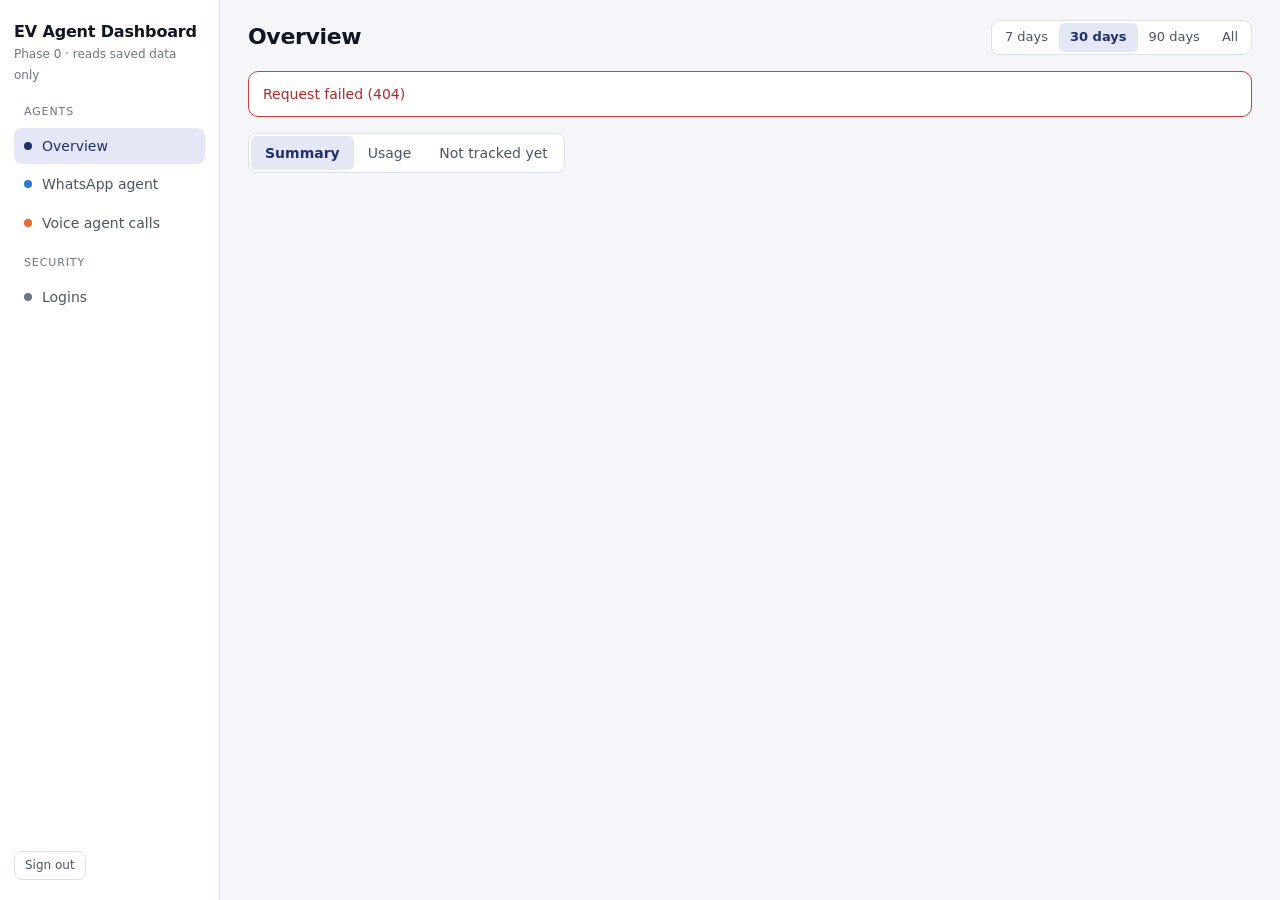
==== static/index.html @ b9511694 "Add busy hours and bottlenecks, calls per day, and tabs in call details - Voice agent calls: new Bus" ====
<!doctype html>
<html lang="en">
<head>
<meta charset="utf-8">
<meta name="viewport" content="width=device-width, initial-scale=1">
<title>EV Agent Dashboard</title>
<link rel="stylesheet" href="/static/app.css">
</head>
<body>
<div class="app">
  <aside class="rail">
    <div class="brand"><b>EV Agent Dashboard</b><span>Phase 0 · reads saved data only</span></div>
    <nav class="nav" aria-label="Pages">
      <div class="nav-label">Agents</div>
      <button data-page="overview" aria-current="page"><span class="dot" style="background:var(--accent)"></span>Overview</button>
      <button data-page="whatsapp"><span class="dot" style="background:var(--s1)"></span>WhatsApp agent</button>
      <button data-page="calls"><span class="dot" style="background:var(--s2)"></span>Voice agent calls</button>
      <div class="nav-label" style="margin-top:12px">Security</div>
      <button data-page="logins" data-admin><span class="dot" style="background:var(--ink-3)"></span>Logins</button>
    </nav>
    <div class="rail-foot">
      <span id="whoami"></span>
      <form method="post" action="/logout"><button type="submit">Sign out</button></form>
    </div>
  </aside>

  <main>
    <div class="topbar">
      <div><h1 id="pageTitle">Overview</h1><div class="sub" id="pageSub"></div></div>
      <div class="spacer"></div>
      <div class="seg" role="group" aria-label="Date range" id="range">
        <button data-range="7" aria-pressed="false">7 days</button>
        <button data-range="30" aria-pressed="true">30 days</button>
        <button data-range="90" aria-pressed="false">90 days</button>
        <button data-range="all" aria-pressed="false">All</button>
      </div>
    </div>
    <div id="error" class="error-box" hidden></div>

    <!-- OVERVIEW -->
    <section data-view="overview">
      <div class="seg subtabs" role="tablist" aria-label="Overview sections">
        <button role="tab" data-tab="summary" aria-selected="true">Summary</button>
        <button role="tab" data-tab="usage" aria-selected="false">Usage</button>
        <button role="tab" data-tab="later" aria-selected="false">Not tracked yet</button>
      </div>
      <div class="panel" data-panel="summary">
        <div class="health" id="ovHealth"></div>
        <div class="kpis" id="ovKpis"></div>
      </div>
      <div class="panel" data-panel="usage" hidden>
        <div class="grid">
          <div class="card c6"><h2>WhatsApp questions per day</h2><div class="hint">All users, UAE time</div><div class="chart" id="ovWaDay"></div></div>
          <div class="card c6"><h2>WhatsApp cost per day</h2><div class="hint">Claude API cost in AED</div><div class="chart" id="ovWaCost"></div></div>
          <div class="card c12"><h2>Voice agent calls per day</h2><div class="hint">UAE time · click a day to see it hour by hour</div><div class="chart" id="ovVcDay"></div></div>
          <div class="card c12"><h2>When the WhatsApp agent is used</h2>
            <div class="hint" id="heatHint"></div>
            <div class="heat" id="heat"></div>
            <div class="ramp"><span>Fewer</span><span id="rampSw"></span><span>More</span></div>
          </div>
        </div>
      </div>
      <div class="panel" data-panel="later" hidden>
        <div class="card">
          <h2>Not tracked yet</h2>
          <div class="hint">The agents don't save these today. Phase 1 and 2 add them.</div>
          <ul class="later">
            <li>WhatsApp: answer type and "confident" (computed, then dropped)</li>
            <li>WhatsApp: tokens, which tools ran, tool errors</li>
            <li>WhatsApp: user department, conversation link, feedback</li>
          </ul>
        </div>
      </div>
    </section>

    <!-- WHATSAPP -->
    <section data-view="whatsapp" hidden>
      <div class="seg subtabs" role="tablist" aria-label="WhatsApp sections">
        <button role="tab" data-tab="summary" aria-selected="true">Summary</button>
        <button role="tab" data-tab="people" aria-selected="false">People &amp; models</button>
        <button role="tab" data-tab="questions" aria-selected="false">Questions</button>
      </div>
      <div class="panel" data-panel="summary">
        <div class="kpis" id="waKpis"></div>
        <div class="grid">
          <div class="card c8"><h2>Questions per day</h2><div class="hint">UAE time</div><div class="chart" id="waDay"></div></div>
          <div class="card c4">
            <h2>How questions ended</h2>
            <div class="hint">Worked out from the saved answer until Phase 1 saves the real answer type</div>
            <div class="bars" id="waOutcomes"></div>
          </div>
        </div>
      </div>
      <div class="panel" data-panel="people" hidden>
        <div class="grid">
          <div class="card c6"><h2>Who uses it most</h2><div class="hint">Top 10 by number of questions</div>
            <div class="tbl-wrap"><table><thead><tr><th>Person</th><th>Role</th><th class="r">Questions</th><th class="r">Answered</th><th class="r">Cost (AED)</th></tr></thead><tbody id="waUsers"></tbody></table></div>
          </div>
          <div class="card c6"><h2>Models</h2><div class="hint">Which model answered, cost and typical time</div>
            <div class="tbl-wrap"><table><thead><tr><th>Model</th><th class="r">Questions</th><th class="r">Cost (AED)</th><th class="r">Typical time</th></tr></thead><tbody id="waModels"></tbody></table></div>
            <h2>Most cited sources</h2><div class="bars" id="waModules"></div>
          </div>
        </div>
      </div>
      <div class="panel" data-panel="questions" hidden>
        <div class="card">
          <div class="card-head"><h2>Questions</h2>
            <div style="display:flex;gap:8px;flex-wrap:wrap;align-items:center">
              <input type="search" id="waSearch" placeholder="Search question, answer or name" aria-label="Search questions">
            </div>
          </div>
          <div class="chips" id="waFilters"></div>
          <div class="tbl-wrap"><table><thead><tr><th>Time</th><th>Who</th><th>Question</th><th>Result</th><th>Signals</th><th class="r">Time</th><th class="r">Cost (AED)</th></tr></thead><tbody id="waRows"></tbody></table></div>
          <div class="pager" id="waPager"></div>
        </div>
      </div>
    </section>

    <!-- VOICE CALLS (ev-voice-agent) -->
    <section data-view="calls" hidden>
      <div class="seg subtabs" role="tablist" aria-label="Voice call sections">
        <button role="tab" data-tab="summary" aria-selected="true">Summary</button>
        <button role="tab" data-tab="busy" aria-selected="false">Busy hours</button>
        <button role="tab" data-tab="speed" aria-selected="false">Speed</button>
        <button role="tab" data-tab="quality" aria-selected="false">Quality</button>
        <button role="tab" data-tab="list" aria-selected="false">Calls</button>
      </div>
      <div class="panel" data-panel="summary">
        <div class="kpis" id="vcKpis"></div>
        <div class="grid">
          <div class="card c4"><h2>Phone line</h2><div class="hint">What happened when the agent dialled</div><div class="bars wide" id="vcLine"></div></div>
          <div class="card c4"><h2>How calls were classified</h2><div class="hint">From the post-call check of the transcript</div><div class="bars wide" id="vcClass"></div></div>
          <div class="card c4"><h2>How calls ended</h2><div class="bars wide" id="vcEnded"></div></div>
        </div>
      </div>
      <div class="panel" data-panel="busy" hidden>
        <div class="card">
          <div class="card-head"><div><h2>Busy hours and bottlenecks</h2><div class="hint" id="hrSub"></div></div>
            <select id="hrDay" aria-label="Day"></select></div>
          <div id="hrBottleneck"></div>
        </div>
        <div class="grid">
          <div class="card c6"><h2>Calls per hour</h2><div class="hint">When calls started · hover an hour for everything about it</div><div class="chart" id="hrCalls"></div></div>
          <div class="card c6"><h2>Calls at the same time</h2><div class="hint">The most calls running together in each hour</div><div class="chart" id="hrAtOnce"></div></div>
          <div class="card c12"><h2>Where the caller's wait goes, per hour</h2><div class="hint">Typical seconds for each step of a turn. The tallest colour is the bottleneck.</div><div class="chart" id="hrStages"></div></div>
          <div class="card c6"><h2>Tokens per hour</h2><div class="hint">LLM tokens in + out during the calls</div><div class="chart" id="hrTokens"></div></div>
          <div class="card c6"><h2>Typical call length per hour</h2><div class="hint">Seconds</div><div class="chart" id="hrLength"></div></div>
          <div class="card c12"><h2>Rush hours</h2>
            <div class="hint" id="vcHeatHint"></div>
            <div class="heat" id="vcHeat"></div>
            <div class="ramp"><span>Fewer</span><span id="vcRampSw"></span><span>More</span></div>
          </div>
        </div>
      </div>
      <div class="panel" data-panel="speed" hidden>
        <div class="card"><h2>Waiting for the agent to answer</h2><div class="hint">Every turn: from the caller going quiet to the agent's first audio, and each stage of it</div>
          <div class="tbl-wrap"><table><thead><tr><th>Stage</th><th class="r">Shortest</th><th class="r">Typical</th><th class="r">Slowest 5%</th><th class="r">Longest</th><th class="r">Turns</th></tr></thead><tbody id="vcStages"></tbody></table></div>
        </div>
        <div class="grid">
          <div class="card c4"><h2>What slows slow turns</h2><div class="hint" id="vcSlowHint"></div><div class="bars wide" id="vcSlow"></div></div>
          <div class="card c8"><h2>Per model</h2><div class="hint">Answered calls only</div>
            <div class="tbl-wrap"><table><thead><tr><th>LLM</th><th>Server</th><th class="r">Calls</th><th class="r">First token (typical)</th><th class="r">Caller waits (typical)</th><th class="r">Tokens / call</th><th class="r">Qualified</th><th class="r">With errors</th></tr></thead><tbody id="vcModels"></tbody></table></div>
          </div>
        </div>
      </div>
      <div class="panel" data-panel="quality" hidden>
        <div class="grid">
          <div class="card c4"><h2>Errors</h2><div class="hint">Which stage failed. A call can have more than one.</div><div class="bars wide" id="vcErrors"></div></div>
          <div class="card c4"><h2>Post-call check</h2><div class="hint">After each call the LLM reads the transcript and fills in the CRM</div><div id="vcPost"></div></div>
          <div class="card c4"><h2>Speech accuracy</h2><div class="hint">Latest run of <span class="num">python -m evals.run_speech</span> in the voice agent</div><div id="vcSpeech"></div></div>
        </div>
      </div>
      <div class="panel" data-panel="list" hidden>
        <div class="card"><h2>Calls</h2><div class="hint">Click a call to see the client, the result, what changed in the CRM and the conversation</div>
          <div class="tbl-wrap"><table><thead><tr><th>Time</th><th>Lead</th><th>Phone line</th><th>Result</th><th>Ended</th><th class="r">Length</th><th class="r">First token</th><th class="r">Tokens</th><th>Errors</th><th>Recording</th><th>Person</th></tr></thead><tbody id="vcRows"></tbody></table></div>
        </div>
      </div>
    </section>

    <!-- LOGINS -->
    <section data-view="logins" hidden>
      <div class="seg subtabs" role="tablist" aria-label="Login sections">
        <button role="tab" data-tab="summary" aria-selected="true">Summary</button>
        <button role="tab" data-tab="attempts" aria-selected="false">Recent attempts</button>
      </div>
      <div class="panel" data-panel="summary">
        <div class="kpis" id="lgKpis"></div>
        <div class="grid">
          <div class="card c6"><h2>Failed logins per day</h2><div class="hint">WhatsApp agent login page</div><div class="chart" id="lgFails"></div></div>
          <div class="card c6"><h2>Most failed attempts</h2><div class="hint">By identity and by IP address</div><div class="bars" id="lgIds"></div><div class="bars" id="lgIps"></div></div>
        </div>
      </div>
      <div class="panel" data-panel="attempts" hidden>
        <div class="card"><h2>Recent attempts</h2>
          <div class="tbl-wrap"><table><thead><tr><th>Time</th><th>Who</th><th>Result</th><th>Reason</th><th>IP</th></tr></thead><tbody id="lgRows"></tbody></table></div>
        </div>
      </div>
    </section>
  </main>
</div>

<div class="scrim" id="scrim" hidden></div>
<aside class="drawer" id="drawer" hidden role="dialog" aria-modal="true" aria-labelledby="dTitle">
  <div class="d-head">
    <div style="min-width:0"><h3 id="dTitle"></h3><div class="meta" id="dMeta"></div></div>
    <button class="x" id="dClose" type="button">Close</button>
  </div>
  <div class="d-body" id="dBody"></div>
</aside>
<div class="tip" id="tip" hidden></div>
<script src="/static/app.js"></script>
</body>
</html>
---- static/app.css ----
/* Layout: control-room UI — slim left rail of pages, summary tiles first, detail cards below, a side drawer for one question or call. */
:root {
  --bg: #f4f6f9;
  --surface: #ffffff;
  --surface-2: #edf0f5;
  --ink: #101722;
  --ink-2: #4a5566;
  --ink-3: #6b7687;
  --line: #dde2ea;
  --accent: #23306b;
  --accent-soft: #e3e7f6;
  --s1: #2a78d6;   /* WhatsApp agent */
  --s2: #eb6834;   /* Voice agent */
  --h0: #edf0f5; --h1: #cde2fb; --h2: #9ec5f4; --h3: #6da7ec; --h4: #3987e5; --h5: #256abf; --h6: #184f95;
  --good: #0ca30c; --warn: #fab219; --serious: #ec835a; --crit: #d03b3b;
  --good-ink: #08700a; --warn-ink: #8a5a00; --crit-ink: #b02a2a;
  --body: "IBM Plex Sans", "Segoe UI", system-ui, -apple-system, sans-serif;
  --mono: ui-monospace, "Cascadia Mono", "SFMono-Regular", Menlo, Consolas, monospace;
  --radius: 10px;
  color-scheme: light;
}
@media (prefers-color-scheme: dark) {
  :root {
    --bg: #0f1116; --surface: #181b21; --surface-2: #22262e; --ink: #edf0f4; --ink-2: #b6bdc9; --ink-3: #8f98a8; --line: #2c3139;
    --accent: #aab7ff; --accent-soft: #252b47;
    --s1: #3987e5; --s2: #d95926;
    --h0: #22262e; --h1: #104281; --h2: #184f95; --h3: #256abf; --h4: #3987e5; --h5: #6da7ec; --h6: #9ec5f4;
    --good-ink: #5fd35f; --warn-ink: #fab219; --crit-ink: #f07a7a;
    color-scheme: dark;
  }
}
* { box-sizing: border-box; }
html, body { margin: 0; }
body { background: var(--bg); color: var(--ink); font-family: var(--body); font-size: 14px; line-height: 1.45; }
button, input, select { font: inherit; color: inherit; }
:focus-visible { outline: 2px solid var(--accent); outline-offset: 2px; border-radius: 4px; }
[hidden] { display: none !important; }
.num { font-family: var(--mono); font-variant-numeric: tabular-nums; }
.muted { color: var(--ink-3); }

.app { display: grid; grid-template-columns: 220px minmax(0, 1fr); min-height: 100vh; }
.rail { background: var(--surface); border-right: 1px solid var(--line); padding: 20px 14px; display: flex; flex-direction: column; gap: 20px; position: sticky; top: 0; height: 100vh; }
.brand b { display: block; font-weight: 600; font-size: 16px; letter-spacing: -0.01em; }
.brand span { color: var(--ink-3); font-size: 12px; }
.nav { display: flex; flex-direction: column; gap: 2px; }
.nav-label { font-size: 11px; text-transform: uppercase; letter-spacing: 0.08em; color: var(--ink-3); padding: 0 10px 6px; }
.nav button { all: unset; cursor: pointer; display: flex; align-items: center; gap: 10px; padding: 8px 10px; border-radius: 8px; color: var(--ink-2); font-weight: 500; }
.nav button:hover { background: var(--surface-2); color: var(--ink); }
.nav button[aria-current="page"] { background: var(--accent-soft); color: var(--accent); }
.nav button:focus-visible { outline: 2px solid var(--accent); }
.dot { width: 8px; height: 8px; border-radius: 50%; flex: none; display: inline-block; }
.rail-foot { margin-top: auto; font-size: 12px; color: var(--ink-3); display: flex; flex-direction: column; gap: 8px; }
.rail-foot form button { border: 1px solid var(--line); background: var(--surface); border-radius: 8px; padding: 5px 10px; cursor: pointer; color: var(--ink-2); }

main { min-width: 0; padding: 20px 28px 48px; display: flex; flex-direction: column; gap: 16px; }
.topbar { display: flex; flex-wrap: wrap; align-items: center; gap: 12px 16px; }
.topbar h1 { font-weight: 600; font-size: 22px; letter-spacing: -0.015em; margin: 0; }
.topbar .sub { color: var(--ink-3); font-size: 13px; }
.spacer { flex: 1; }
.seg { display: inline-flex; background: var(--surface); border: 1px solid var(--line); border-radius: 8px; padding: 2px; flex-wrap: wrap; }
.seg button { border: 0; background: none; padding: 5px 11px; border-radius: 6px; cursor: pointer; color: var(--ink-2); font-size: 13px; }
.seg button[aria-pressed="true"] { background: var(--accent-soft); color: var(--accent); font-weight: 600; }
/* sub-tabs inside a page */
.subtabs { margin-bottom: 14px; }
.subtabs button { padding: 7px 14px; font-size: 14px; }
.subtabs button[aria-selected="true"] { background: var(--accent-soft); color: var(--accent); font-weight: 600; }
.subtabs button:focus-visible { outline: 2px solid var(--accent); outline-offset: 1px; }
.panel { display: flex; flex-direction: column; gap: 14px; }
/* tabs inside a call's detail panel stay visible while it scrolls */
.dtabs { margin-bottom: 0; position: sticky; top: -16px; z-index: 1; align-self: flex-start; box-shadow: 0 0 0 6px var(--surface); }
select { border: 1px solid var(--line); background: var(--surface); border-radius: 8px; padding: 6px 10px; max-width: 100%; }
input[type="search"] { border: 1px solid var(--line); background: var(--surface); border-radius: 8px; padding: 6px 10px; min-width: 0; width: 220px; max-width: 100%; }

.health { display: grid; grid-template-columns: repeat(auto-fit, minmax(240px, 1fr)); gap: 10px; }
.hcell { background: var(--surface); border: 1px solid var(--line); border-radius: var(--radius); padding: 10px 14px; display: flex; gap: 10px; align-items: flex-start; min-width: 0; }
.hcell .dot { margin-top: 6px; }
.hcell b { display: block; font-weight: 600; }
.hcell span { color: var(--ink-3); font-size: 12px; overflow-wrap: anywhere; }

.kpis { display: grid; grid-template-columns: repeat(auto-fit, minmax(170px, 1fr)); gap: 10px; }
.kpi { background: var(--surface); border: 1px solid var(--line); border-radius: var(--radius); padding: 12px 14px; display: flex; flex-direction: column; gap: 4px; min-width: 0; }
.kpi .lab { font-size: 12px; color: var(--ink-3); }
.kpi .val { font-size: 24px; font-weight: 600; letter-spacing: -0.02em; font-variant-numeric: tabular-nums; }
.kpi .val small { font-size: 12px; font-weight: 500; color: var(--ink-3); letter-spacing: 0; }
.kpi .val-sm { font-size: 18px; font-family: var(--mono); overflow-wrap: anywhere; }
.kpi .delta { font-size: 12px; color: var(--ink-2); }

.grid { display: grid; grid-template-columns: repeat(12, minmax(0, 1fr)); gap: 14px; }
.card { background: var(--surface); border: 1px solid var(--line); border-radius: var(--radius); padding: 16px; display: flex; flex-direction: column; gap: 12px; min-width: 0; }
.c12 { grid-column: span 12; } .c8 { grid-column: span 8; } .c7 { grid-column: span 7; } .c6 { grid-column: span 6; } .c5 { grid-column: span 5; } .c4 { grid-column: span 4; }
.card h2 { font-size: 15px; font-weight: 600; margin: 0; letter-spacing: -0.01em; }
.card .hint { color: var(--ink-3); font-size: 12px; margin-top: -8px; }
.card-head { display: flex; flex-wrap: wrap; gap: 8px 12px; align-items: center; justify-content: space-between; }
.empty { color: var(--ink-3); font-size: 13px; padding: 18px 0; text-align: center; }
.note { font-size: 12px; color: var(--ink-2); background: var(--surface-2); border-radius: 8px; padding: 10px 12px; }
.note b { color: var(--ink); }
.later { display: flex; flex-direction: column; gap: 6px; font-size: 13px; color: var(--ink-2); margin: 0; padding-left: 18px; }

.chart svg { display: block; width: 100%; overflow: visible; }
.chart text { fill: var(--ink-3); font-family: var(--mono); font-size: 11px; }
.gridline { stroke: var(--line); stroke-width: 1; }

.heat { display: grid; grid-template-columns: 34px repeat(24, minmax(0, 1fr)); gap: 2px; font-size: 10px; color: var(--ink-3); font-family: var(--mono); }
.heat .cell { aspect-ratio: 1; border-radius: 3px; }
.heat .cell:hover { outline: 2px solid var(--ink); outline-offset: -1px; }
.heat .rl { display: flex; align-items: center; }
.heat .cl { text-align: center; }
.ramp { display: flex; align-items: center; gap: 6px; font-size: 11px; color: var(--ink-3); }
.legend { display: flex; flex-wrap: wrap; gap: 6px 14px; margin-top: 8px; font-size: 12px; color: var(--ink-2); }
.legend .sw { width: 10px; height: 10px; border-radius: 2px; display: inline-block; margin-right: 6px; vertical-align: -1px; }
.ramp span.sw { width: 18px; height: 10px; border-radius: 2px; display: inline-block; }

.bars { display: flex; flex-direction: column; gap: 9px; }
.bar-row { display: grid; grid-template-columns: minmax(0, 170px) minmax(0, 1fr) 72px; gap: 10px; align-items: center; font-size: 13px; }
.bar-row .name { color: var(--ink-2); overflow: hidden; text-overflow: ellipsis; white-space: nowrap; }
.bars.wide .bar-row { grid-template-columns: minmax(0, 1.3fr) minmax(0, 1fr) 48px; }
.list { display: flex; flex-direction: column; }
.li { display: grid; grid-template-columns: minmax(0, 1fr) auto; gap: 10px; align-items: start; padding: 9px 0; border-bottom: 1px solid var(--line); font-size: 13px; }
.li:last-child { border-bottom: 0; }
.li small { display: block; color: var(--ink-3); font-size: 12px; margin-top: 2px; }
.bar-track { height: 12px; background: var(--surface-2); border-radius: 4px; overflow: hidden; }
.bar-fill { height: 100%; border-radius: 0 4px 4px 0; min-width: 2px; }
.bar-row .v { text-align: right; font-family: var(--mono); font-variant-numeric: tabular-nums; font-size: 12px; }

.tbl-wrap { overflow-x: auto; margin: 0 -16px; padding: 0 16px; }
table { width: 100%; border-collapse: collapse; font-size: 13px; }
th { text-align: left; font-weight: 500; color: var(--ink-3); font-size: 12px; padding: 6px 8px; border-bottom: 1px solid var(--line); white-space: nowrap; }
td { padding: 9px 8px; border-bottom: 1px solid var(--line); vertical-align: top; }
tr:last-child td { border-bottom: 0; }
td.r, th.r { text-align: right; }
td.num, td.r { white-space: nowrap; }
tr.click { cursor: pointer; }
tr.click:hover td, tr.click:focus-visible td { background: var(--surface-2); }
.q { min-width: 220px; max-width: 420px; overflow-wrap: anywhere; }

.pill { display: inline-flex; align-items: center; gap: 5px; font-size: 12px; padding: 1px 8px; border-radius: 10px; border: 1px solid var(--line); white-space: nowrap; color: var(--ink-2); background: var(--surface); }
.pill::before { content: ""; width: 6px; height: 6px; border-radius: 50%; background: var(--ink-3); }
.pill.good::before { background: var(--good); } .pill.warn::before { background: var(--warn); } .pill.crit::before { background: var(--crit); } .pill.serious::before { background: var(--serious); }
.tags { display: flex; flex-wrap: wrap; gap: 4px; }

.chips { display: flex; flex-wrap: wrap; gap: 6px; }
.chips button { border: 1px solid var(--line); background: var(--surface); border-radius: 16px; padding: 4px 11px; font-size: 12px; cursor: pointer; color: var(--ink-2); }
.chips button[aria-pressed="true"] { background: var(--accent); border-color: var(--accent); color: var(--surface); }
.pager { display: flex; gap: 8px; align-items: center; justify-content: flex-end; font-size: 12px; color: var(--ink-3); }
.pager button { border: 1px solid var(--line); background: var(--surface); border-radius: 6px; padding: 3px 10px; cursor: pointer; }
.pager button:disabled { opacity: 0.4; cursor: default; }

.matrix td.cell { text-align: center; }
.matrix button { border: 0; border-radius: 6px; padding: 3px 8px; font-size: 12px; cursor: pointer; font-family: var(--mono); }
.matrix .pass { background: color-mix(in srgb, var(--good) 22%, transparent); color: var(--good-ink); }
.matrix .fail { background: color-mix(in srgb, var(--crit) 20%, transparent); color: var(--crit-ink); }
.matrix .na { background: var(--surface-2); color: var(--ink-3); }

/* drawer */
.scrim { position: fixed; inset: 0; background: rgba(10, 14, 22, 0.35); z-index: 20; }
.drawer { position: fixed; top: 0; right: 0; bottom: 0; width: min(600px, 100%); background: var(--surface); border-left: 1px solid var(--line); z-index: 21; display: flex; flex-direction: column; }
.d-head { padding: 16px 18px; border-bottom: 1px solid var(--line); display: flex; gap: 12px; align-items: flex-start; }
.d-head h3 { margin: 0; font-size: 16px; font-weight: 600; overflow-wrap: anywhere; }
.d-head .meta { color: var(--ink-3); font-size: 12px; margin-top: 4px; display: flex; flex-wrap: wrap; gap: 6px 12px; }
.x { margin-left: auto; border: 1px solid var(--line); background: var(--surface); border-radius: 8px; padding: 4px 10px; cursor: pointer; flex: none; }
.d-body { padding: 16px 18px; overflow-y: auto; display: flex; flex-direction: column; gap: 14px; }
.d-sum { display: grid; grid-template-columns: repeat(4, minmax(0, 1fr)); gap: 8px; }
.d-sum div { background: var(--surface-2); border-radius: 8px; padding: 8px 10px; min-width: 0; }
.d-sum span { display: block; font-size: 11px; color: var(--ink-3); }
.d-sum b { font-family: var(--mono); font-weight: 500; font-variant-numeric: tabular-nums; overflow-wrap: anywhere; }
.block h4 { margin: 0 0 6px; font-size: 12px; color: var(--ink-3); font-weight: 500; text-transform: uppercase; letter-spacing: 0.06em; }
.text { white-space: pre-wrap; overflow-wrap: anywhere; background: var(--surface-2); border-radius: 8px; padding: 10px 12px; }
.text.answer { background: var(--accent-soft); }
.code { font-family: var(--mono); font-size: 12px; background: var(--surface-2); border-radius: 6px; padding: 8px 10px; overflow-x: auto; white-space: pre-wrap; overflow-wrap: anywhere; }
.tx { display: flex; flex-direction: column; gap: 6px; }
.tx .line { font-size: 13px; padding: 6px 10px; border-radius: 8px; max-width: 88%; overflow-wrap: anywhere; }
.tx .agent { background: var(--surface-2); }
.tx .lead { background: var(--accent-soft); align-self: flex-end; }
.tx .tool, .tx .notel { font-family: var(--mono); font-size: 12px; max-width: 100%; border-left: 3px solid var(--line); border-radius: 0; padding: 3px 10px; color: var(--ink-2); }
.tx .tool.bad { border-left-color: var(--crit); color: var(--crit-ink); }
.tx .notel.guard, .tx .notel.post_call_fill { border-left-color: var(--warn); }
.tx .notel.error { border-left-color: var(--crit); color: var(--crit-ink); }
.linkish { border: 0; background: none; padding: 0; color: var(--accent); text-decoration: underline; cursor: pointer; font: inherit; }
.think { font-size: 12px; color: var(--ink-2); }
.think summary { cursor: pointer; color: var(--ink-3); }
.think .code { margin-top: 4px; }
.tx small { display: block; color: var(--ink-3); font-size: 11px; font-family: var(--mono); }

.tip { position: fixed; z-index: 30; pointer-events: none; background: var(--ink); color: var(--surface); font-size: 12px; padding: 7px 9px; border-radius: 6px; max-width: 260px; line-height: 1.35; }
.tip .row { display: flex; gap: 10px; justify-content: space-between; font-family: var(--mono); }
.error-box { border: 1px solid var(--crit); color: var(--crit-ink); background: var(--surface); border-radius: var(--radius); padding: 12px 14px; }

@media (max-width: 1100px) {
  .c8, .c7, .c6, .c5, .c4 { grid-column: span 12; }
}
@media (max-width: 760px) {
  .app { grid-template-columns: minmax(0, 1fr); }
  .rail { position: static; height: auto; gap: 10px; border-right: 0; border-bottom: 1px solid var(--line); padding: 12px 16px; }
  .nav { flex-direction: row; overflow-x: auto; gap: 4px; }
  .nav-label { display: none; }
  .nav button { white-space: nowrap; }
  .rail-foot { flex-direction: row; align-items: center; justify-content: space-between; }
  main { padding: 16px 16px 40px; }
  .bar-row { grid-template-columns: minmax(0, 110px) minmax(0, 1fr) 60px; }
  .d-sum { grid-template-columns: repeat(2, minmax(0, 1fr)); }
  .heat { grid-template-columns: 26px repeat(24, minmax(0, 1fr)); gap: 1px; font-size: 8px; }
}
@media (prefers-reduced-motion: no-preference) {
  .drawer { animation: slide 0.18s ease-out; }
  @keyframes slide { from { transform: translateX(24px); opacity: 0.6; } to { transform: none; opacity: 1; } }
}
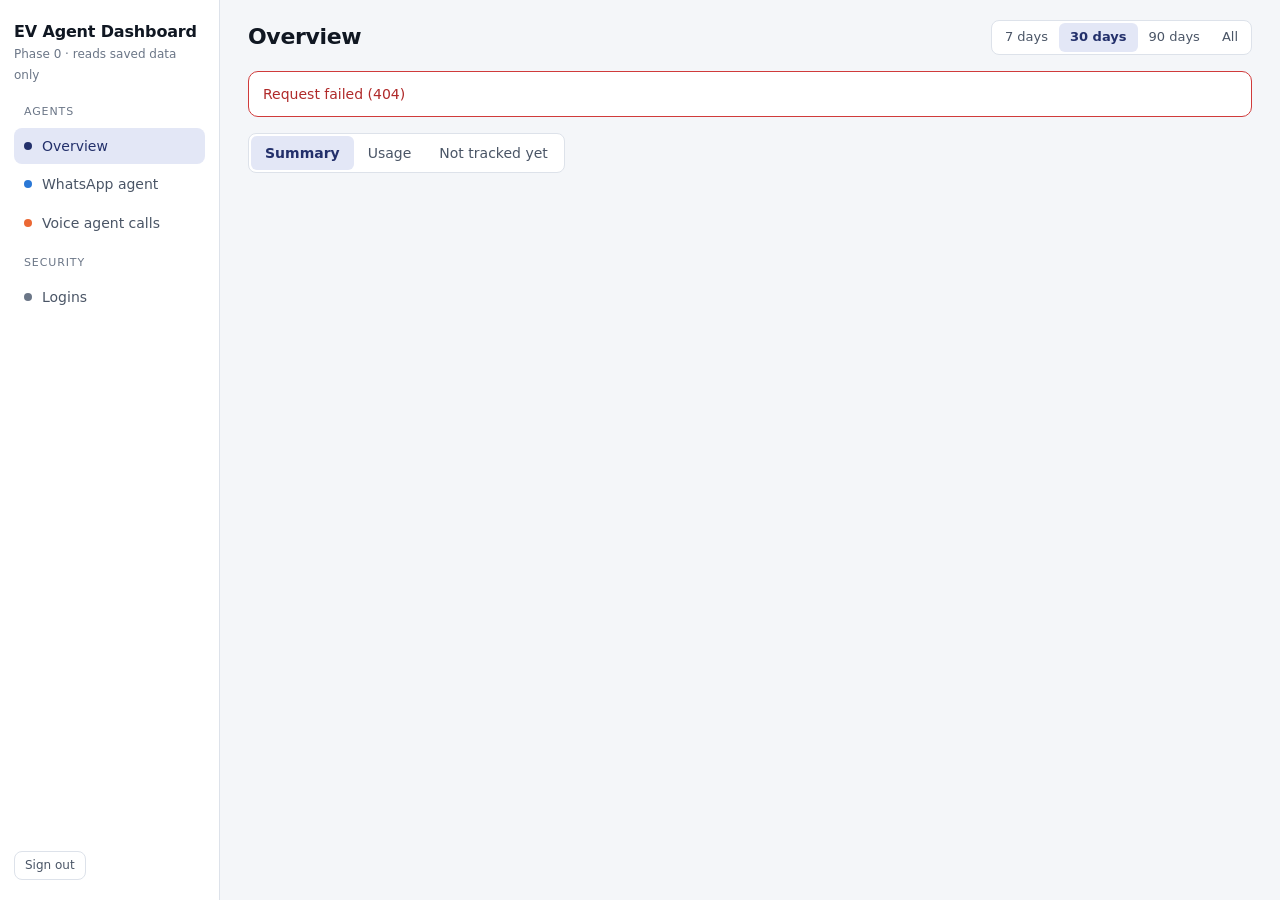
==== commit d004cdc4: "Make the dashboard admin-only: remove the viewer role, and fix a syntax error in app.js Co-Authored-" ====
--- a/static/index.html
+++ b/static/index.html
@@ -16,7 +16,7 @@
       <button data-page="whatsapp"><span class="dot" style="background:var(--s1)"></span>WhatsApp agent</button>
       <button data-page="calls"><span class="dot" style="background:var(--s2)"></span>Voice agent calls</button>
       <div class="nav-label" style="margin-top:12px">Security</div>
-      <button data-page="logins" data-admin><span class="dot" style="background:var(--ink-3)"></span>Logins</button>
+      <button data-page="logins"><span class="dot" style="background:var(--ink-3)"></span>Logins</button>
     </nav>
     <div class="rail-foot">
       <span id="whoami"></span>
@@ -36,6 +36,7 @@
       </div>
     </div>
     <div id="error" class="error-box" hidden></div>
+    <div id="alertBar" class="alert-bar" hidden></div>
 
     <!-- OVERVIEW -->
     <section data-view="overview">
@@ -79,6 +80,9 @@
         <button role="tab" data-tab="summary" aria-selected="true">Summary</button>
         <button role="tab" data-tab="people" aria-selected="false">People &amp; models</button>
         <button role="tab" data-tab="questions" aria-selected="false">Questions</button>
+        <button role="tab" data-tab="errors" aria-selected="false">Errors <span class="badge" id="waErrBadge" hidden></span></button>
+        <button role="tab" data-tab="feedback" aria-selected="false">Feedback</button>
+        <button role="tab" data-tab="alerts" aria-selected="false">Alerts <span class="badge" id="waAlBadge" hidden></span></button>
       </div>
       <div class="panel" data-panel="summary">
         <div class="kpis" id="waKpis"></div>
@@ -114,23 +118,90 @@
           <div class="pager" id="waPager"></div>
         </div>
       </div>
+      <div class="panel" data-panel="errors" hidden>
+        <div class="card" id="weNote" hidden>
+          <h2>Errors are not saved yet</h2>
+          <div class="hint">The WhatsApp agent doesn't save its errors today. It will start saving them with the next agent update, and they will show here from then on.</div>
+          <ul class="later">
+            <li>Zoho or MenaMe rejected a request (wrong field or filter, token or connection trouble)</li>
+            <li>Claude API errors (rate limit, overloaded, timeout)</li>
+            <li>Answers cut off at the token limit, or given up after too many steps</li>
+            <li>Any other crash in the app</li>
+          </ul>
+        </div>
+        <div id="weBody">
+        <div class="kpis" id="weKpis"></div>
+        <div class="grid">
+          <div class="card c8"><h2>Errors per day</h2><div class="hint">UAE time</div><div class="chart" id="weDay"></div></div>
+          <div class="card c4"><h2>What went wrong</h2><div class="hint">Hover a type for what it usually means</div><div class="bars wide" id="weKinds"></div></div>
+          <div class="card c6"><h2>Where it happened</h2><div class="hint">The tool, or the part of the app</div><div class="bars wide" id="weSources"></div></div>
+          <div class="card c6"><h2>Which data system</h2><div class="hint">For "Data system said no" errors</div><div class="bars wide" id="weSystems"></div></div>
+        </div>
+        <div class="card">
+          <h2>Every error</h2><div class="hint">Newest first. Click one to see the details.</div>
+          <div class="chips" id="weFilters"></div>
+          <div class="tbl-wrap"><table><thead><tr><th>Time</th><th>Who</th><th>Type</th><th>Where</th><th>What went wrong</th></tr></thead><tbody id="weRows"></tbody></table></div>
+          <div class="pager" id="wePager"></div>
+        </div>
+        </div>
+      </div>
+      <div class="panel" data-panel="alerts" hidden>
+        <div class="card"><h2>Alerts</h2><div class="hint">Checked over the last 24 hours from the questions, errors and logins the agent saves. Red needs action now; yellow needs a look.</div><div id="waAlList"></div></div>
+      </div>
+      <div class="panel" data-panel="feedback" hidden>
+        <div class="card">
+          <h2>Feedback</h2>
+          <div class="hint">Coming soon. The WhatsApp agent doesn't collect feedback yet.</div>
+          <ul class="later">
+            <li>A 👍 / 👎 under every answer, with an optional comment</li>
+            <li>Here: how many answers people liked, the ones they didn't, and their comments</li>
+            <li>Disliked answers go to a review list, so real mistakes become test questions</li>
+          </ul>
+        </div>
+      </div>
     </section>
 
     <!-- VOICE CALLS (ev-voice-agent) -->
     <section data-view="calls" hidden>
       <div class="seg subtabs" role="tablist" aria-label="Voice call sections">
         <button role="tab" data-tab="summary" aria-selected="true">Summary</button>
+        <button role="tab" data-tab="followup" aria-selected="false">Follow-up <span class="badge" id="fuBadge" hidden></span></button>
+        <button role="tab" data-tab="clients" aria-selected="false">Clients</button>
         <button role="tab" data-tab="busy" aria-selected="false">Busy hours</button>
-        <button role="tab" data-tab="speed" aria-selected="false">Speed</button>
+        <button role="tab" data-tab="speed" aria-selected="false">Technical</button>
         <button role="tab" data-tab="quality" aria-selected="false">Quality</button>
         <button role="tab" data-tab="list" aria-selected="false">Calls</button>
+        <button role="tab" data-tab="alerts" aria-selected="false">Alerts <span class="badge" id="alBadge" hidden></span></button>
       </div>
       <div class="panel" data-panel="summary">
         <div class="kpis" id="vcKpis"></div>
         <div class="grid">
-          <div class="card c4"><h2>Phone line</h2><div class="hint">What happened when the agent dialled</div><div class="bars wide" id="vcLine"></div></div>
-          <div class="card c4"><h2>How calls were classified</h2><div class="hint">From the post-call check of the transcript</div><div class="bars wide" id="vcClass"></div></div>
-          <div class="card c4"><h2>How calls ended</h2><div class="bars wide" id="vcEnded"></div></div>
+          <div class="card c12"><h2>How calls were classified</h2><div class="hint">From the post-call check of the transcript. Green and blue are good for sales, red and orange mean stop calling. Hover a slice for its numbers.</div><div id="vcClass"></div></div>
+          <div class="card c6"><h2>Phone line</h2><div class="hint">What happened when the agent dialled</div><div class="bars wide" id="vcLine"></div></div>
+          <div class="card c6"><h2>How calls ended</h2><div class="bars wide" id="vcEnded"></div></div>
+        </div>
+      </div>
+      <div class="panel" data-panel="followup" hidden>
+        <div class="card">
+          <h2>Sales follow-up</h2>
+          <div class="hint">Who to contact, worked out from the calls. A client leaves this list when the agent calls them again. Clients marked do-not-call never show. Click a row to open the call.</div>
+          <div id="fuGroups"></div>
+        </div>
+      </div>
+      <div class="panel" data-panel="clients" hidden>
+        <div class="card">
+          <div class="card-head"><h2>Clients</h2>
+            <div style="display:flex;gap:8px;flex-wrap:wrap;align-items:center">
+              <input type="search" id="clSearch" placeholder="Search lead ID or name" aria-label="Search clients">
+              <select id="clSort" aria-label="Sort clients">
+                <option value="calls">Most calls</option><option value="last">Latest call</option><option value="today">Most calls today</option>
+              </select>
+            </div>
+          </div>
+          <div class="hint">Every client called in this period, with how many times. "Today" and "7 days" count every phone call, to check the calling limits. Click a client for all their calls.</div>
+          <div class="chips" id="clFilters"></div>
+          <div class="tbl-wrap"><table><thead><tr><th>Client</th><th>Number</th><th class="r">Calls</th><th class="r">Reached</th><th class="r">Today</th><th class="r">7 days</th><th>Last call</th><th>Last result</th><th>Callback</th><th>Flags</th></tr></thead><tbody id="clRows"></tbody></table></div>
+          <div class="pager" id="clPager"></div>
         </div>
       </div>
       <div class="panel" data-panel="busy" hidden>
@@ -140,11 +211,9 @@
           <div id="hrBottleneck"></div>
         </div>
         <div class="grid">
-          <div class="card c6"><h2>Calls per hour</h2><div class="hint">When calls started · hover an hour for everything about it</div><div class="chart" id="hrCalls"></div></div>
+          <div class="card c6"><h2>Calls per hour</h2><div class="hint">When calls started · hover an hour for details</div><div class="chart" id="hrCalls"></div></div>
           <div class="card c6"><h2>Calls at the same time</h2><div class="hint">The most calls running together in each hour</div><div class="chart" id="hrAtOnce"></div></div>
           <div class="card c12"><h2>Where the caller's wait goes, per hour</h2><div class="hint">Typical seconds for each step of a turn. The tallest colour is the bottleneck.</div><div class="chart" id="hrStages"></div></div>
-          <div class="card c6"><h2>Tokens per hour</h2><div class="hint">LLM tokens in + out during the calls</div><div class="chart" id="hrTokens"></div></div>
-          <div class="card c6"><h2>Typical call length per hour</h2><div class="hint">Seconds</div><div class="chart" id="hrLength"></div></div>
           <div class="card c12"><h2>Rush hours</h2>
             <div class="hint" id="vcHeatHint"></div>
             <div class="heat" id="vcHeat"></div>
@@ -153,8 +222,9 @@
         </div>
       </div>
       <div class="panel" data-panel="speed" hidden>
+        <div class="kpis" id="vcTechKpis"></div>
         <div class="card"><h2>Waiting for the agent to answer</h2><div class="hint">Every turn: from the caller going quiet to the agent's first audio, and each stage of it</div>
-          <div class="tbl-wrap"><table><thead><tr><th>Stage</th><th class="r">Shortest</th><th class="r">Typical</th><th class="r">Slowest 5%</th><th class="r">Longest</th><th class="r">Turns</th></tr></thead><tbody id="vcStages"></tbody></table></div>
+          <div class="tbl-wrap"><table><thead><tr><th>Stage</th><th class="r">Shortest</th><th class="r">Typical</th><th class="r" title="1 turn in 20 was slower than this. It shows the bad moments the typical number hides.">Slowest 1 in 20</th><th class="r">Longest</th><th class="r">Turns</th></tr></thead><tbody id="vcStages"></tbody></table></div>
         </div>
         <div class="grid">
           <div class="card c4"><h2>What slows slow turns</h2><div class="hint" id="vcSlowHint"></div><div class="bars wide" id="vcSlow"></div></div>
@@ -165,10 +235,16 @@
       </div>
       <div class="panel" data-panel="quality" hidden>
         <div class="grid">
-          <div class="card c4"><h2>Errors</h2><div class="hint">Which stage failed. A call can have more than one.</div><div class="bars wide" id="vcErrors"></div></div>
-          <div class="card c4"><h2>Post-call check</h2><div class="hint">After each call the LLM reads the transcript and fills in the CRM</div><div id="vcPost"></div></div>
-          <div class="card c4"><h2>Speech accuracy</h2><div class="hint">Latest run of <span class="num">python -m evals.run_speech</span> in the voice agent</div><div id="vcSpeech"></div></div>
-        </div>
+          <div class="card c6"><h2>Errors</h2><div class="hint">Which stage failed. A call can have more than one.</div><div class="bars wide" id="vcErrors"></div></div>
+          <div class="card c6"><h2>Post-call check</h2><div class="hint">After each call the LLM reads the transcript and fills in the CRM</div><div id="vcPost"></div></div>
+          <div class="card c6"><h2>Compliance</h2><div class="hint" id="cpHint"></div><div id="cpRules"></div></div>
+          <div class="card c6"><h2>Calls blocked before dialling</h2><div class="hint">Before ringing a client, the agent checks the calling rules (already called today or this week, do-not-call, AI server down). These calls were stopped and the client was not called.</div><div class="bars wide" id="cpBlocked"></div><div id="cpBlockedRows"></div></div>
+          <div class="card c6"><h2>Service health</h2><div class="hint" id="cpHealthHint"></div><div id="cpHealth"></div></div>
+          <div class="card c6"><h2>Retention</h2><div class="hint" id="cpRetHint"></div><div id="cpRet"></div></div>
+        </div>
+      </div>
+      <div class="panel" data-panel="alerts" hidden>
+        <div class="card"><h2>Alerts</h2><div class="hint">Checked again every few seconds from the calls, the agent's health file and its blocked-dials log. Red needs action now; yellow needs a look.</div><div id="alList"></div></div>
       </div>
       <div class="panel" data-panel="list" hidden>
         <div class="card"><h2>Calls</h2><div class="hint">Click a call to see the client, the result, what changed in the CRM and the conversation</div>
--- a/static/app.css
+++ b/static/app.css
@@ -66,6 +66,41 @@
 .subtabs button[aria-selected="true"] { background: var(--accent-soft); color: var(--accent); font-weight: 600; }
 .subtabs button:focus-visible { outline: 2px solid var(--accent); outline-offset: 1px; }
 .panel { display: flex; flex-direction: column; gap: 14px; }
+.alert-bar { display: flex; flex-wrap: wrap; gap: 6px 12px; align-items: center; background: var(--surface); border: 1px solid var(--crit); border-left-width: 4px; border-radius: 8px; padding: 9px 12px; margin-bottom: 14px; font-size: 13px; }
+.alert-bar.warn { border-color: var(--warn); }
+.alert-bar button { margin-left: auto; border: 1px solid var(--line); background: var(--surface-2); border-radius: 6px; padding: 4px 10px; cursor: pointer; color: var(--ink); }
+.al-item { display: grid; grid-template-columns: auto minmax(0, 1fr); gap: 4px 12px; padding: 12px 0; border-bottom: 1px solid var(--line); }
+.al-item:last-child { border-bottom: 0; }
+.al-item .what { font-size: 13px; color: var(--ink-2); }
+.al-item .todo { font-size: 12px; color: var(--ink-3); }
+.badge { display: inline-block; min-width: 18px; padding: 0 5px; margin-left: 4px; border-radius: 9px; background: var(--crit); color: #fff; font-size: 11px; line-height: 18px; text-align: center; font-weight: 600; }
+.fu-group { padding: 14px 0; border-top: 1px solid var(--line); }
+.fu-group:last-child { padding-bottom: 0; }
+.fu-head { display: flex; gap: 8px; align-items: center; }
+.fu-head h3 { margin: 0; font-size: 14px; font-weight: 600; }
+.fu-hint { margin: 4px 0 10px; color: var(--ink-3); font-size: 12px; }
+.fu-empty { margin: 0; color: var(--ink-3); font-size: 13px; }
+/* classification: one split bar, then a tile per class */
+.pie { display: flex; flex-wrap: wrap; gap: 16px 32px; align-items: center; }
+.pie svg { flex: none; }
+.pie circle { cursor: default; }
+.pie circle:hover { opacity: 0.8; }
+.pie-total { fill: var(--ink); font-size: 26px; font-weight: 600; }
+.pie-sub { fill: var(--ink-3); font-size: 12px; }
+.pie-legend { flex: 1; min-width: 220px; max-width: 520px; display: flex; flex-direction: column; }
+.pl { display: grid; grid-template-columns: 10px minmax(0, 1fr) auto 48px; gap: 10px; align-items: center; padding: 6px 0; border-bottom: 1px solid var(--line); font-size: 13px; }
+.pl:last-child { border-bottom: 0; }
+.pl .sw { width: 10px; height: 10px; border-radius: 2px; }
+.pl .lab { color: var(--ink-2); overflow: hidden; text-overflow: ellipsis; white-space: nowrap; }
+.pl small { color: var(--ink-3); text-align: right; }
+/* CRM changes in a call's detail panel */
+.crm-list { display: flex; flex-direction: column; gap: 10px; }
+.crm-item { border: 1px solid var(--line); border-radius: 8px; padding: 8px 12px; }
+.crm-item .list .li { padding: 6px 0; }
+.crm-head { display: flex; flex-wrap: wrap; gap: 4px 10px; align-items: center; font-size: 13px; padding-bottom: 6px; border-bottom: 1px solid var(--line); margin-bottom: 4px; }
+.crm-head .pill { margin-left: auto; }
+.chg { text-align: right; overflow-wrap: anywhere; }
+.crm-item > .muted { font-size: 13px; padding: 6px 0; }
 /* tabs inside a call's detail panel stay visible while it scrolls */
 .dtabs { margin-bottom: 0; position: sticky; top: -16px; z-index: 1; align-self: flex-start; box-shadow: 0 0 0 6px var(--surface); }
 select { border: 1px solid var(--line); background: var(--surface); border-radius: 8px; padding: 6px 10px; max-width: 100%; }
@@ -161,8 +196,9 @@
 .d-body { padding: 16px 18px; overflow-y: auto; display: flex; flex-direction: column; gap: 14px; }
 .d-sum { display: grid; grid-template-columns: repeat(4, minmax(0, 1fr)); gap: 8px; }
 .d-sum div { background: var(--surface-2); border-radius: 8px; padding: 8px 10px; min-width: 0; }
-.d-sum span { display: block; font-size: 11px; color: var(--ink-3); }
-.d-sum b { font-family: var(--mono); font-weight: 500; font-variant-numeric: tabular-nums; overflow-wrap: anywhere; }
+.d-sum > div > span { display: block; font-size: 11px; color: var(--ink-3); margin-bottom: 4px; }
+.d-sum b { display: block; font-size: 13px; font-weight: 600; line-height: 1.35; font-variant-numeric: tabular-nums; overflow-wrap: anywhere; }
+.d-sum .pill { font-weight: 500; white-space: normal; }
 .block h4 { margin: 0 0 6px; font-size: 12px; color: var(--ink-3); font-weight: 500; text-transform: uppercase; letter-spacing: 0.06em; }
 .text { white-space: pre-wrap; overflow-wrap: anywhere; background: var(--surface-2); border-radius: 8px; padding: 10px 12px; }
 .text.answer { background: var(--accent-soft); }
